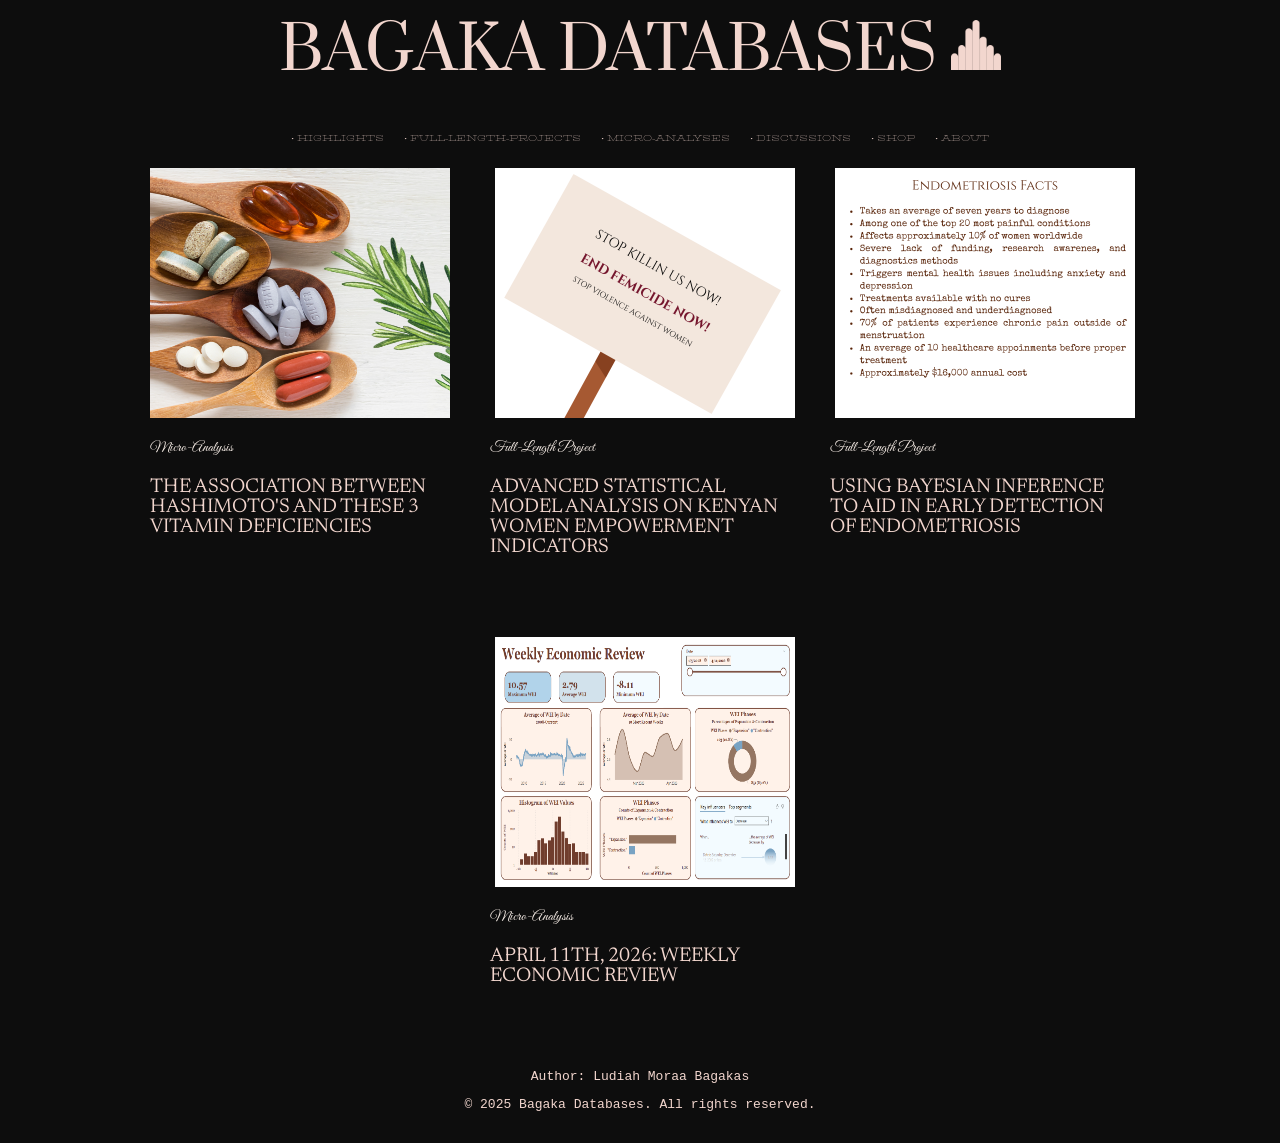
==== index.html @ 6ba10ad6 "Add files via upload Adding endometriosis project" ====
<!--------------------- HOME PAGE --------------------->

<!-- BASIC SET-UP -->
<!DOCTYPE html>

<html>

<head>
<title>Bagaka Databases</title>
</head>
<!-- -->

<!-- FONTS -->
<link rel="stylesheet" href="https://fonts.googleapis.com/css2?family=Newsreader:ital,wght@0,300;0,400;0,600;1,300&display=swap">
<link rel="stylesheet" href="https://fonts.googleapis.com/css2?family=Great Vibes:ital,wght@0,300;0,400;0,600;1,300&display=swap">
<link rel="stylesheet" href="https://fonts.googleapis.com/css2?family=Prata:ital,wght@0,300;1,300&display=swap">
<link rel="stylesheet" href="https://fonts.googleapis.com/css2?family=Padyakke+Expanded+One:ital,wght@0,300;0,400;0,600;1,300&display=swap">
<!-- -->

<!-- LINK CSS STYLESHEET -->
<link rel="stylesheet" href="bd.home.css">
<!-- -->

<!-- ICON -->
<link rel="icon" href="favicon.ico" type="image/x-icon">
<!-- -->

<!-- HEADER & TITLE -->
<a class="title" href="/"><h1>BAGAKA DATABASES <img src="Histogram_Logo.png", height = 50px, width="50px" alt=""></h1></a>
<!-- -->

<!-- BACKGROUND COLOR -->
<body style="background-color:#0D0D0D;">
<!-- -->

<!-- TOPNAV -->
<ul class="topnav">
  <li><a href="../highlights/bd.highlights.html"> &bull; HIGHLIGHTS</a></li>
  <li><a href="../full/bd.full.html"> &bull; FULL-LENGTH-PROJECTS</a></li>
  <li><a href="../micro/bd.micro.html"> &bull; MICRO-ANALYSES</a></li>
  <li><a href="../discussions/bd.discussions.html"> &bull; DISCUSSIONS</a></li>
  <li><a href="../shop/bd.shop.html"> &bull; SHOP</a></li>
  <li><a href="../about/bd.about.html"> &bull; ABOUT</a></li>
</ul>
<!-- -->

<!-- HOME PAGE CONTENT -->
<!-- ROW 1 -->
<div class="container">
  <div class = "vitamins">
    <img src="Vitamins.png" alt="VITAMINS IMAGE", width="300", height="250">
    <p class="categories">Micro-Analysis</p>
    <p>THE ASSOCIATION BETWEEN HASHIMOTO'S AND THESE 3 VITAMIN DEFICIENCIES</p>
  </div>

  <div class="kenyan">
    <a class = "kenyan" href="KenyanWomenEmpowerment/Kenyan.Women.Empowerment.html">
    <img src="Kenyan.Women.png" alt="KENYAN WOMEN EMPOWERMENT", width="300", height="250">
    <p class="categories">Full-Length Project</p>
    <p class = "item">ADVANCED STATISTICAL MODEL ANALYSIS ON KENYAN WOMEN EMPOWERMENT INDICATORS</p>
    </a>
  </div>

  <div class="endo">
    <a class = "endo" href="Endo.diagnostics/endo.project.html">
    <img src="Endo.png" alt="Endometriosis Facts", width="300", height="250">
    <p class="categories">Full-Length Project</p>
    <p>USING BAYESIAN INFERENCE TO AID IN EARLY DETECTION OF ENDOMETRIOSIS</p>
    </a>
  </div>
</div>  

<!-- ROW 2 -->
<div class="container">
  <div class="WER1">
    <a class = "WER1" href="WeeklyEconomicReview1/WER1.html">
    <img src="WER1.png" alt="WEEKLY ECONOMIC REVIEW 1", width="300", height="250">
    <p class="categories">Micro-Analysis</p>
    <p class = "item">APRIL 11TH, 2026: WEEKLY ECONOMIC REVIEW</p>
    </a>
  </div>
</div>
<!-- -->

<!-- FOOTER -->
<div class="flex-container2">
  <div>
  <footer>
  <p> Author: Ludiah Moraa Bagakas</p>
  <p> &copy; 2025 Bagaka Databases. All rights reserved.</p>
  </footer>
 </div>
</div>
<!-- -->

<!-- CLOSE BODY AND HTML TAGS -->
</body>

</html>
<!-- -->
---- bd.home.css ----
/******************** HOME PAGE ********************/ 

/* HEADINGS */
h1 {color: #F2D6CE; 
  font-size: 60px; 
  text-align: center; 
  margin-top: 10px;
  font-family: 'Prata', serif;
  font-weight: 300;
}

a.title {
  text-decoration: none;
}
/* */

/* BODY THEME */
body {
  background-color: #ffffff;
  font-family: 'Newsreader', serif;
  color: #F2D6CE;
}
/* */

/* TOPNAV */
ul.topnav {
  display: flex;
  list-style-type: none;
  margin: 0;
  padding: 0;
  background-color: #0D0D0D;
  font-family: 'Trirong', serif;
  justify-content: center;
}

ul.topnav li a {
  display: block;
  color: #F2D6CE;
  padding: 1px 10px;
  text-decoration: none;
  font-family: 'Padyakke Expanded One', serif;
  font-weight: 400;
  font-size: 10px;
}

ul.topnav li a:hover {
  background-color: #F2D6CE;
  color: #0D0D0D;
}
/* */

/* BODY FORMAT */
.container {
  display: flex;
  flex-direction: row;
  background-color: #0D0D0D;
  justify-content: center;
}

.container div {
  width: 300px;
  margin: 10px;
  text-align: left;  
  font-size: 20px;
  padding: 10px;
}

@media (max-width:600px) {
  div.container {
    flex-direction: column;
  }
}

/* BOXES */
a.vitamins {
  background-color: #F2D6CE;
  color: #0D0D0D;
  text-decoration: none;
  padding: 5px 5px;
}

a.kenyan {
  background-color: #0D0D0D;
  color: #F2D6CE;
  text-decoration: none;
  padding: 5px 5px;
}

a.endo {
  background-color: #0D0D0D;
  color: #F2D6CE;
  text-decoration: none;
  padding: 5px 5px;
}

a.WER1 {
  background-color: #0D0D0D;
  color: #F2D6CE;
  text-decoration: none;
  padding: 5px 5px;
}


p.categories {
  font-family: 'Great Vibes', cursive;
  font-size: 15px;
  font-weight: 400;
  margin-bottom: 1px;
  color: #fff5eefa
}


/* HOVER */
div.vitamins:hover{
  border: #fff5eefa solid 1px;
}

div.kenyan:hover{
  border: #fff5eefa solid 1px;
}

div.endo:hover{
  border: #fff5eefa solid 1px;
}

div.WER1:hover{
  border: #fff5eefa solid 1px;
}
/* */



/* FOOTER */
footer {
  background-color: #0D0D0D;
  color: #F2D6CE;
  text-align: center;
  padding: 10px;
  font-family: monospace;
  font-style: courier;
}
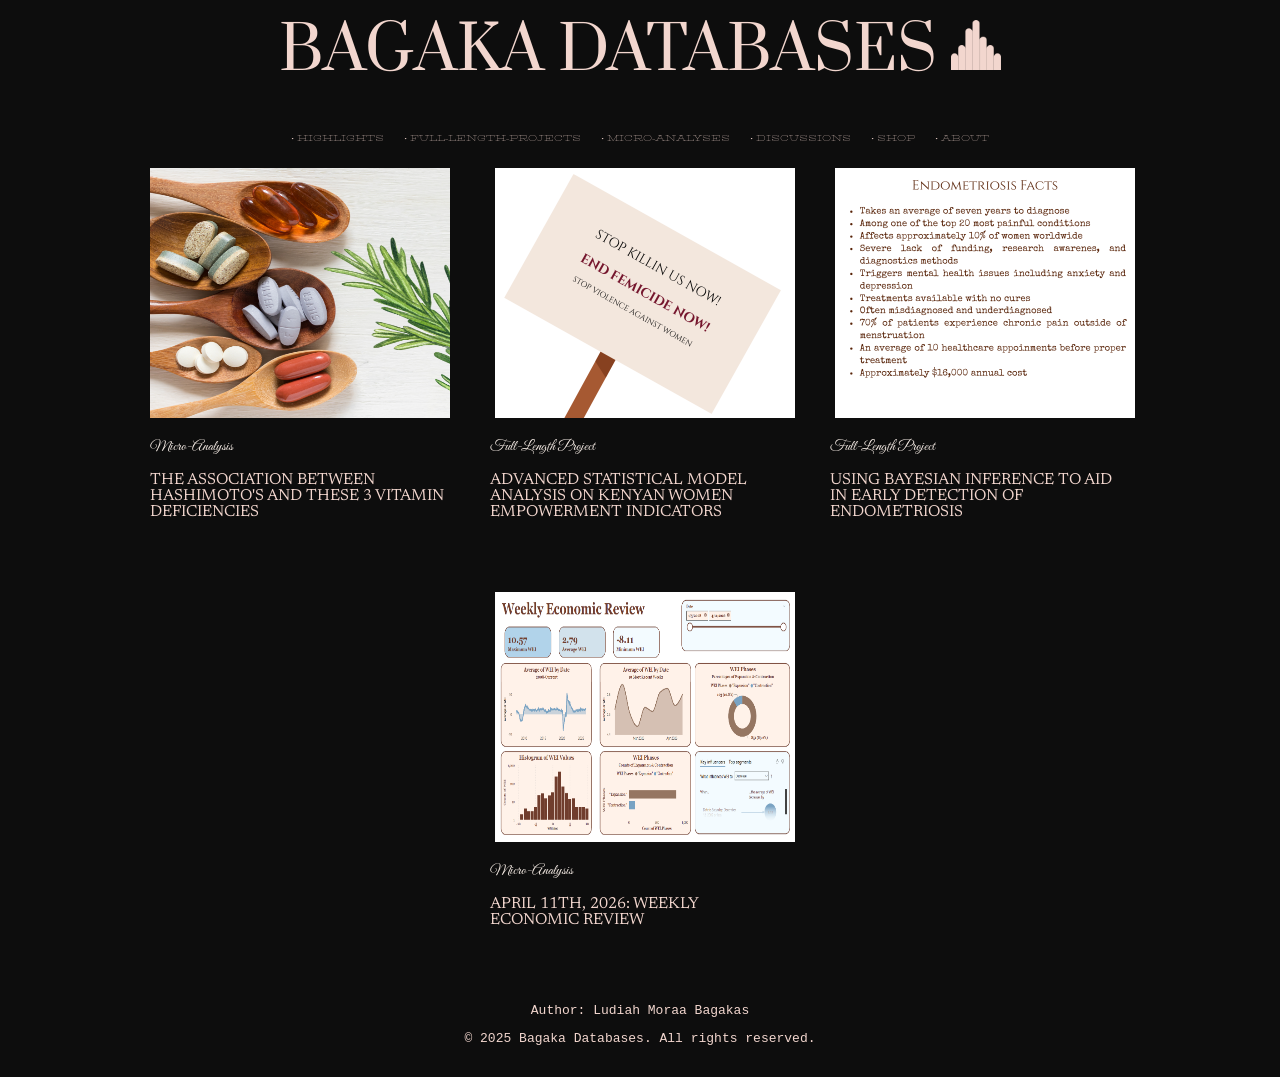
==== commit d24a44c2: "Enhance HTML structure with viewport meta tag Added viewport meta tag for responsive design." ====
--- a/index.html
+++ b/index.html
@@ -7,6 +7,7 @@
 
 <head>
 <title>Bagaka Databases</title>
+<meta name="viewport" content="width=device-width, initial-scale=1.0">
 </head>
 <!-- -->
 
@@ -62,7 +63,7 @@
   </div>
 
   <div class="endo">
-    <a class = "endo" href="Endo.diagnostics/endo.project.html">
+    <a class = "endo" href="Endo.Diagnostics/endo.project.html">
     <img src="Endo.png" alt="Endometriosis Facts", width="300", height="250">
     <p class="categories">Full-Length Project</p>
     <p>USING BAYESIAN INFERENCE TO AID IN EARLY DETECTION OF ENDOMETRIOSIS</p>
@@ -97,4 +98,4 @@
 </body>
 
 </html>
-<!-- -->+<!-- -->
--- a/bd.home.css
+++ b/bd.home.css
@@ -53,21 +53,18 @@
 .container {
   display: flex;
   flex-direction: row;
-  background-color: #0D0D0D;
   justify-content: center;
 }
 
 .container div {
   width: 300px;
   margin: 10px;
-  text-align: left;  
-  font-size: 20px;
   padding: 10px;
 }
 
-@media (max-width:600px) {
+@media (max-width: 480px) {
   div.container {
-    flex-direction: column;
+    background: red !important;
   }
 }
 
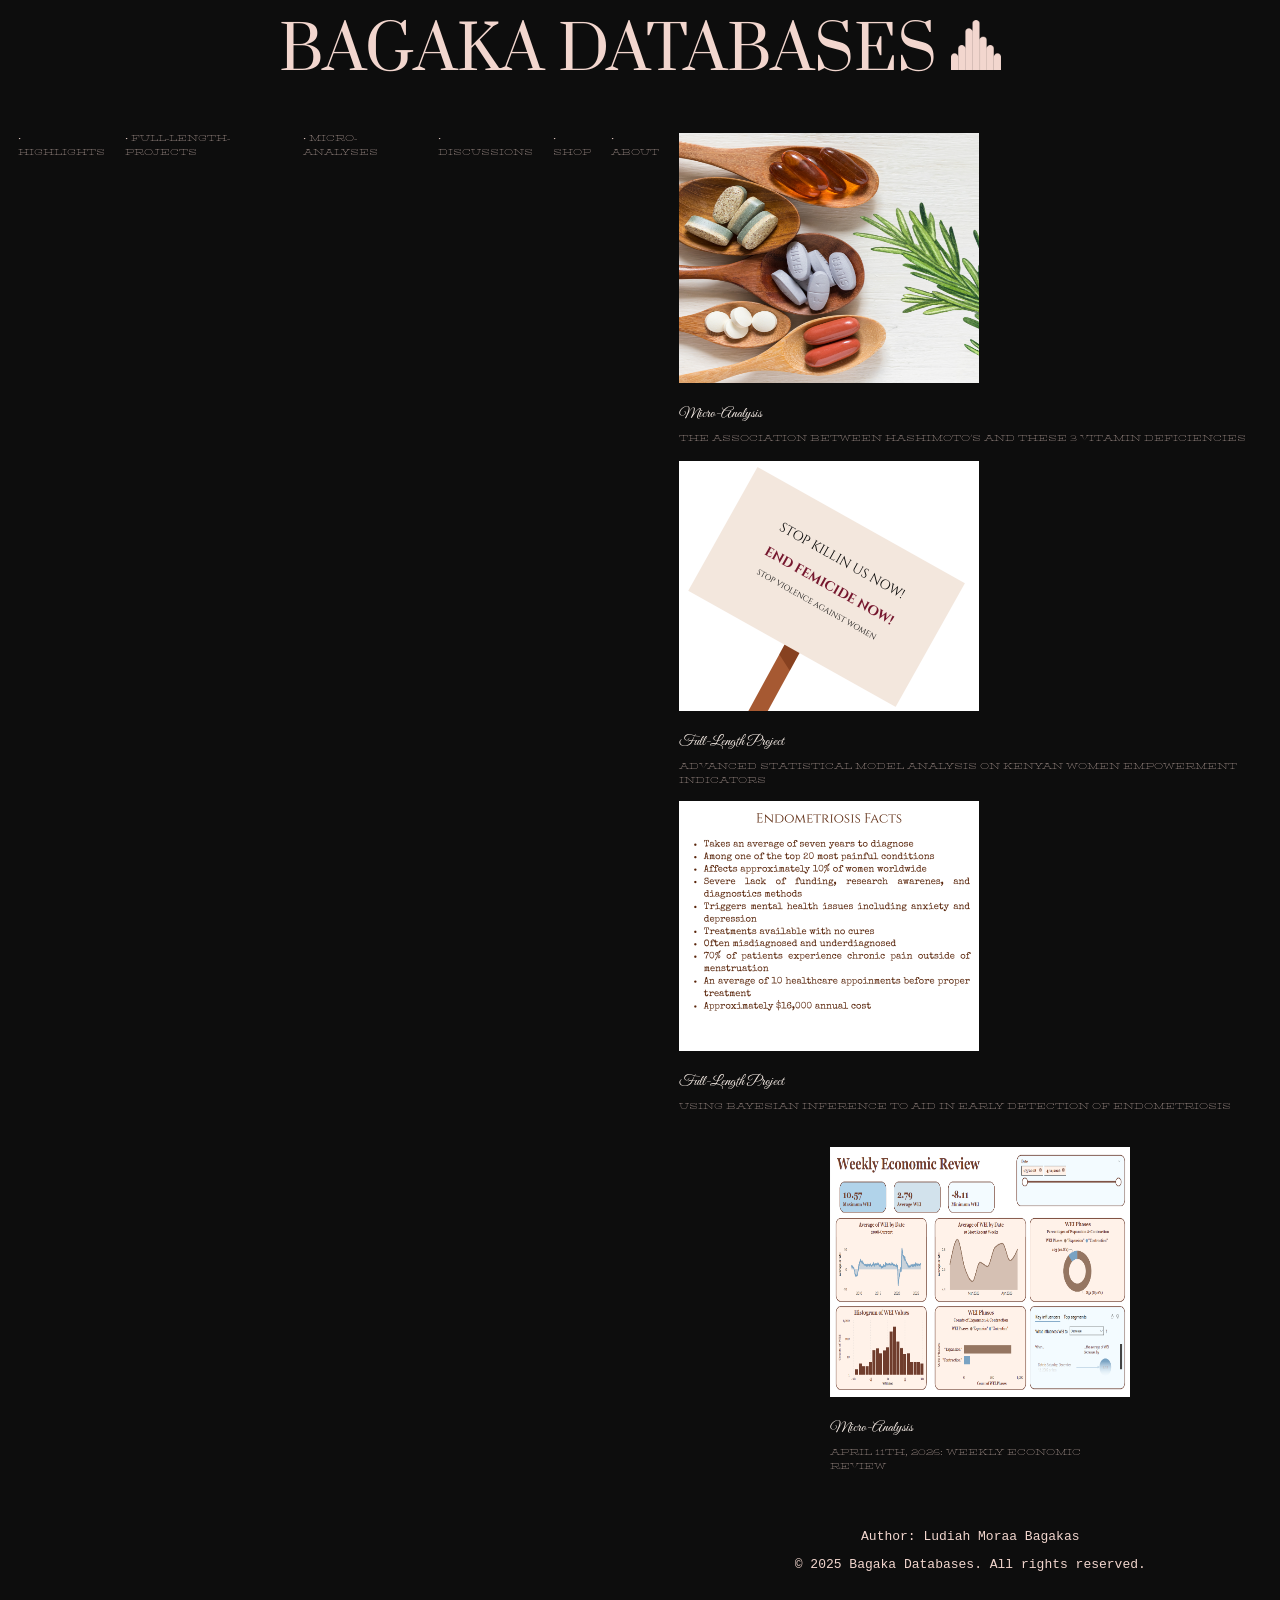
==== commit 4744280e: "Update index.html with new content and links" ====
--- a/index.html
+++ b/index.html
@@ -7,7 +7,6 @@
 
 <head>
 <title>Bagaka Databases</title>
-<meta name="viewport" content="width=device-width, initial-scale=1.0">
 </head>
 <!-- -->
 
@@ -42,6 +41,7 @@
   <li><a href="../discussions/bd.discussions.html"> &bull; DISCUSSIONS</a></li>
   <li><a href="../shop/bd.shop.html"> &bull; SHOP</a></li>
   <li><a href="../about/bd.about.html"> &bull; ABOUT</a></li>
+  <li><a href="../tutoring/tutoring.html> &bull; TUTORING & CONSULTING</li>
 </ul>
 <!-- -->
 
--- a/bd.home.css
+++ b/bd.home.css
@@ -1,5 +1,4 @@
 /******************** HOME PAGE ********************/ 
-
 /* HEADINGS */
 h1 {color: #F2D6CE; 
   font-size: 60px; 
@@ -53,20 +52,19 @@
 .container {
   display: flex;
   flex-direction: row;
+  background-color: #0D0D0D;
   justify-content: center;
+  flex-wrap: wrap;
 }
 
-.container div {
+.container div{
   width: 300px;
   margin: 10px;
+  text-align: left;  
+  font-size: 20px;
   padding: 10px;
 }
 
-@media (max-width: 480px) {
-  div.container {
-    background: red !important;
-  }
-}
 
 /* BOXES */
 a.vitamins {
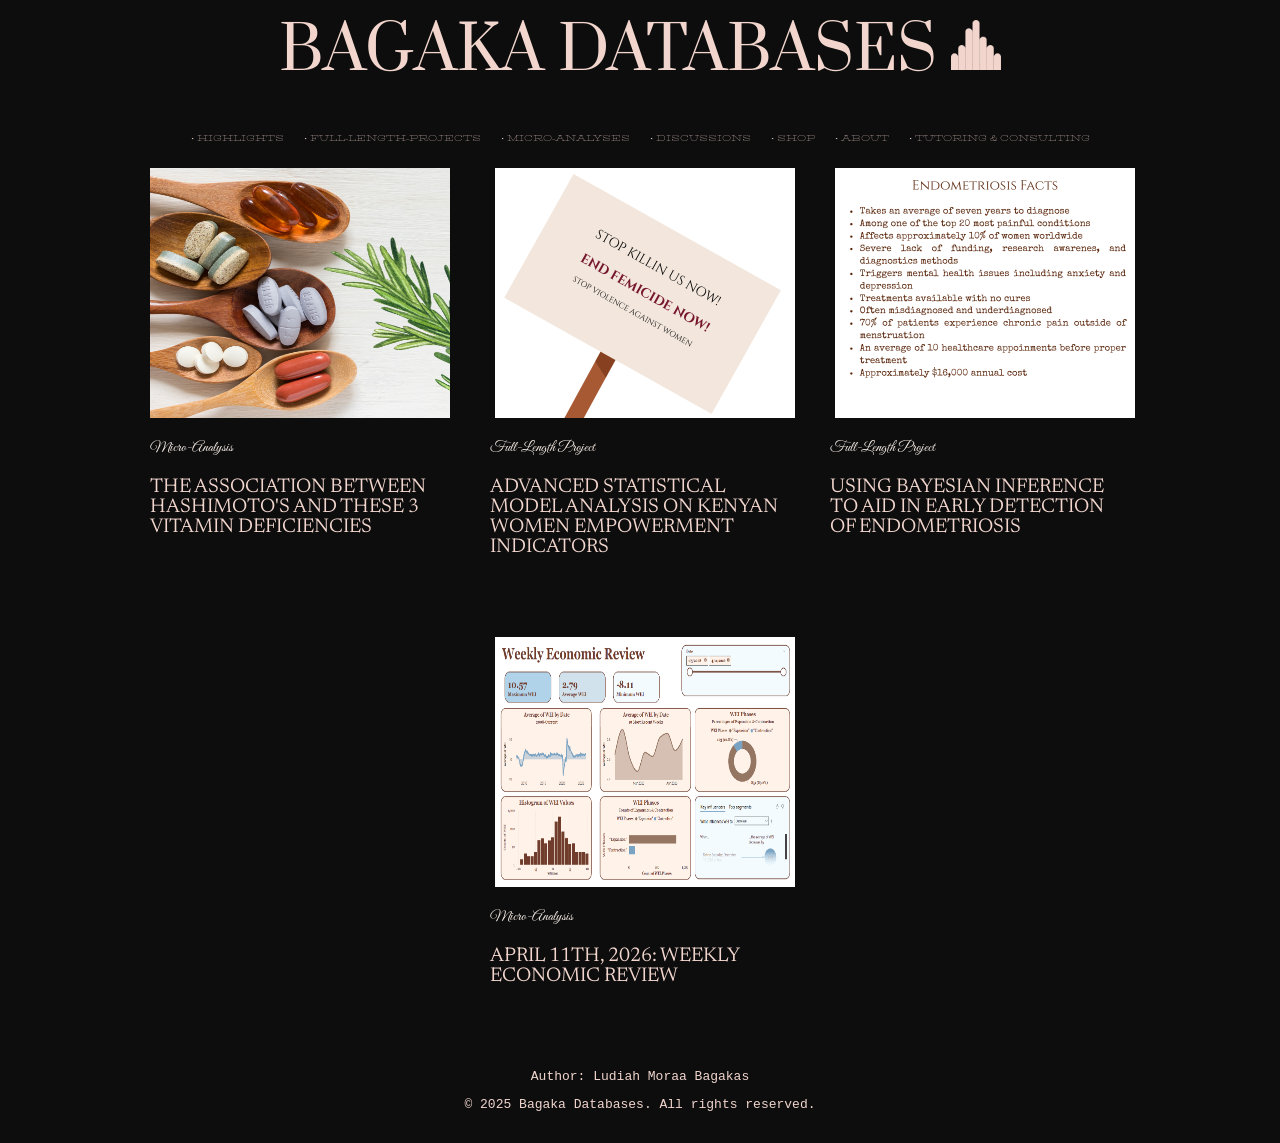
==== commit 03d044ee: "Refactor index.html for improved structure and readability fixing" ====
--- a/index.html
+++ b/index.html
@@ -41,7 +41,7 @@
   <li><a href="../discussions/bd.discussions.html"> &bull; DISCUSSIONS</a></li>
   <li><a href="../shop/bd.shop.html"> &bull; SHOP</a></li>
   <li><a href="../about/bd.about.html"> &bull; ABOUT</a></li>
-  <li><a href="../tutoring/tutoring.html> &bull; TUTORING & CONSULTING</li>
+  <li><a href="../tutoring/tutoring.html"> &bull; TUTORING & CONSULTING</a></li>
 </ul>
 <!-- -->
 
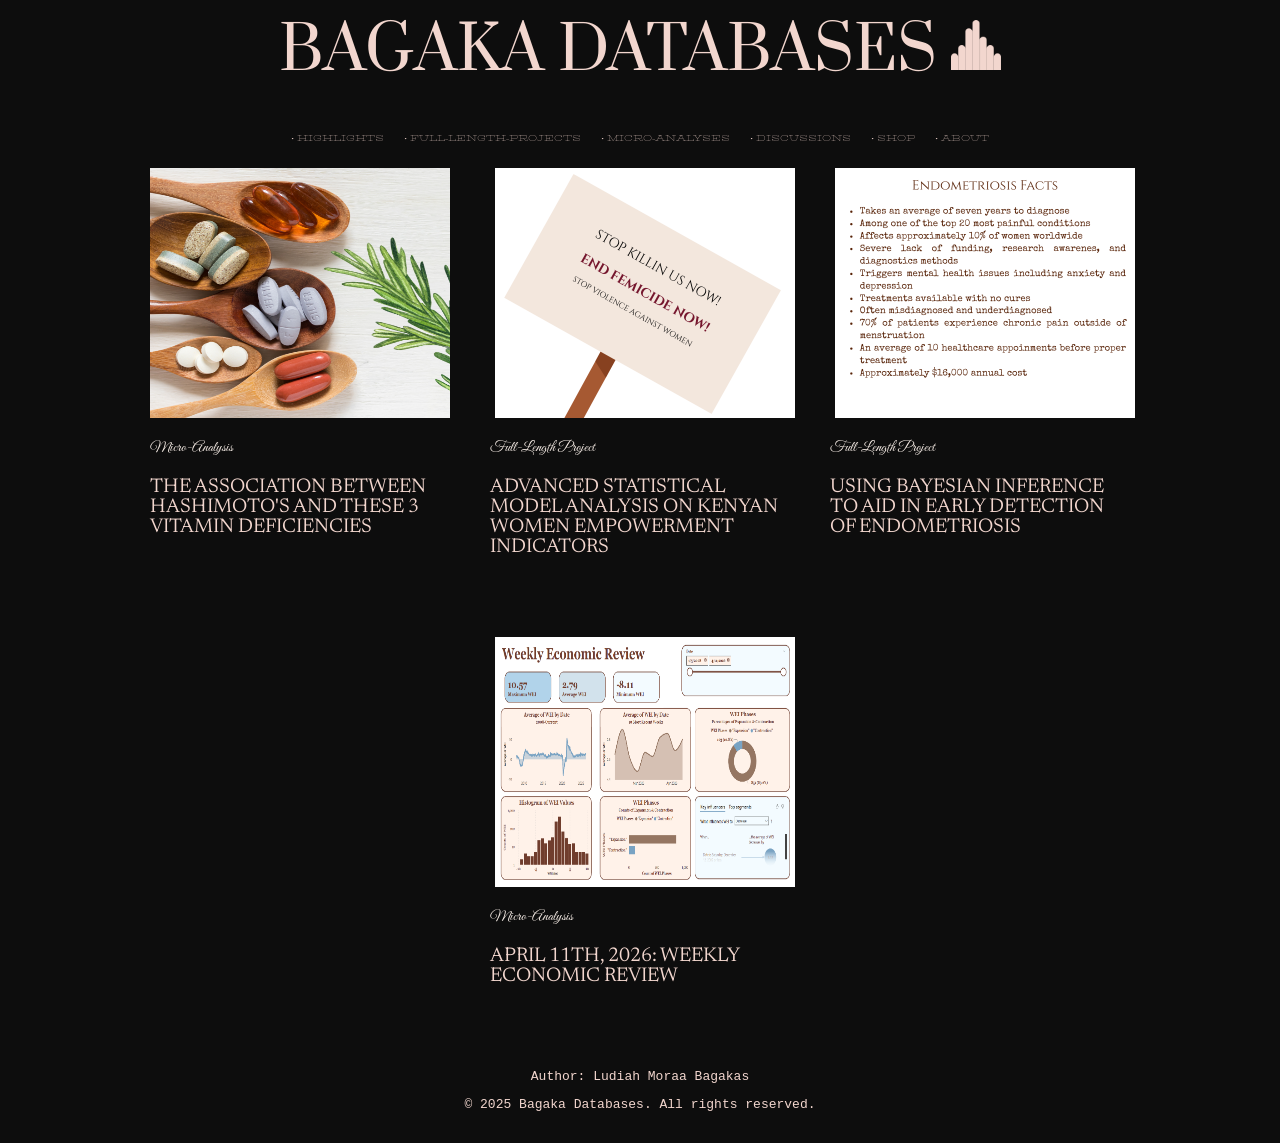
==== commit dc17f63e: "Fix HTML formatting and remove unnecessary comments" ====
--- a/index.html
+++ b/index.html
@@ -41,7 +41,6 @@
   <li><a href="../discussions/bd.discussions.html"> &bull; DISCUSSIONS</a></li>
   <li><a href="../shop/bd.shop.html"> &bull; SHOP</a></li>
   <li><a href="../about/bd.about.html"> &bull; ABOUT</a></li>
-  <li><a href="../tutoring/tutoring.html"> &bull; TUTORING & CONSULTING</a></li>
 </ul>
 <!-- -->
 
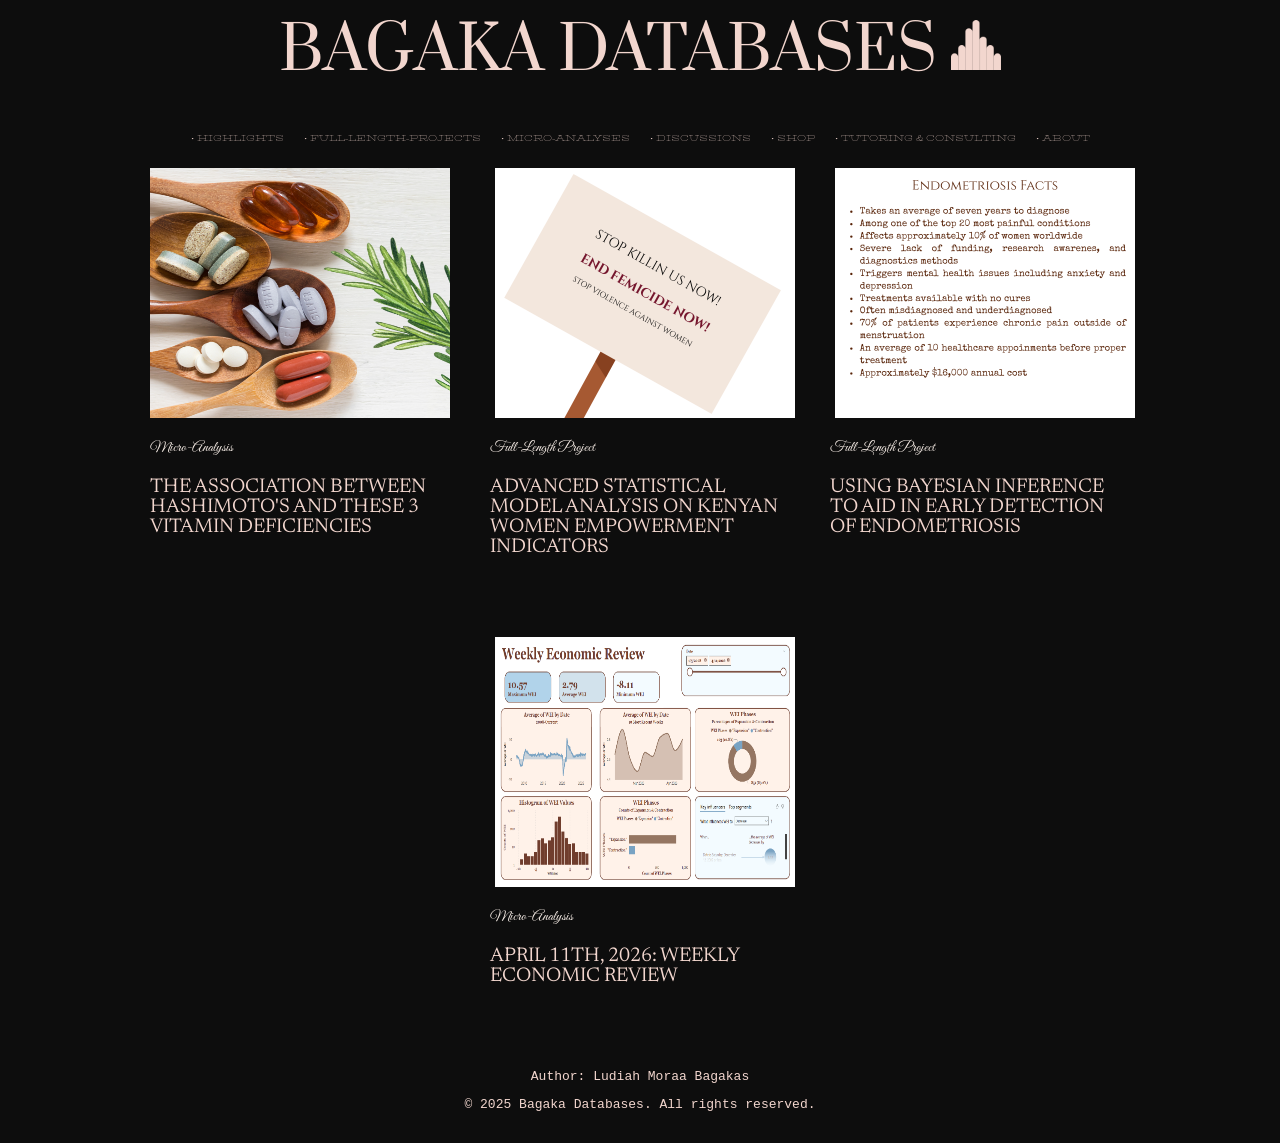
==== commit 62149a87: "Update home page with new links and content" ====
--- a/index.html
+++ b/index.html
@@ -40,6 +40,7 @@
   <li><a href="../micro/bd.micro.html"> &bull; MICRO-ANALYSES</a></li>
   <li><a href="../discussions/bd.discussions.html"> &bull; DISCUSSIONS</a></li>
   <li><a href="../shop/bd.shop.html"> &bull; SHOP</a></li>
+  <li><a href="../tutoring/tutoring.html"> &bull; TUTORING & CONSULTING</a></li>
   <li><a href="../about/bd.about.html"> &bull; ABOUT</a></li>
 </ul>
 <!-- -->
